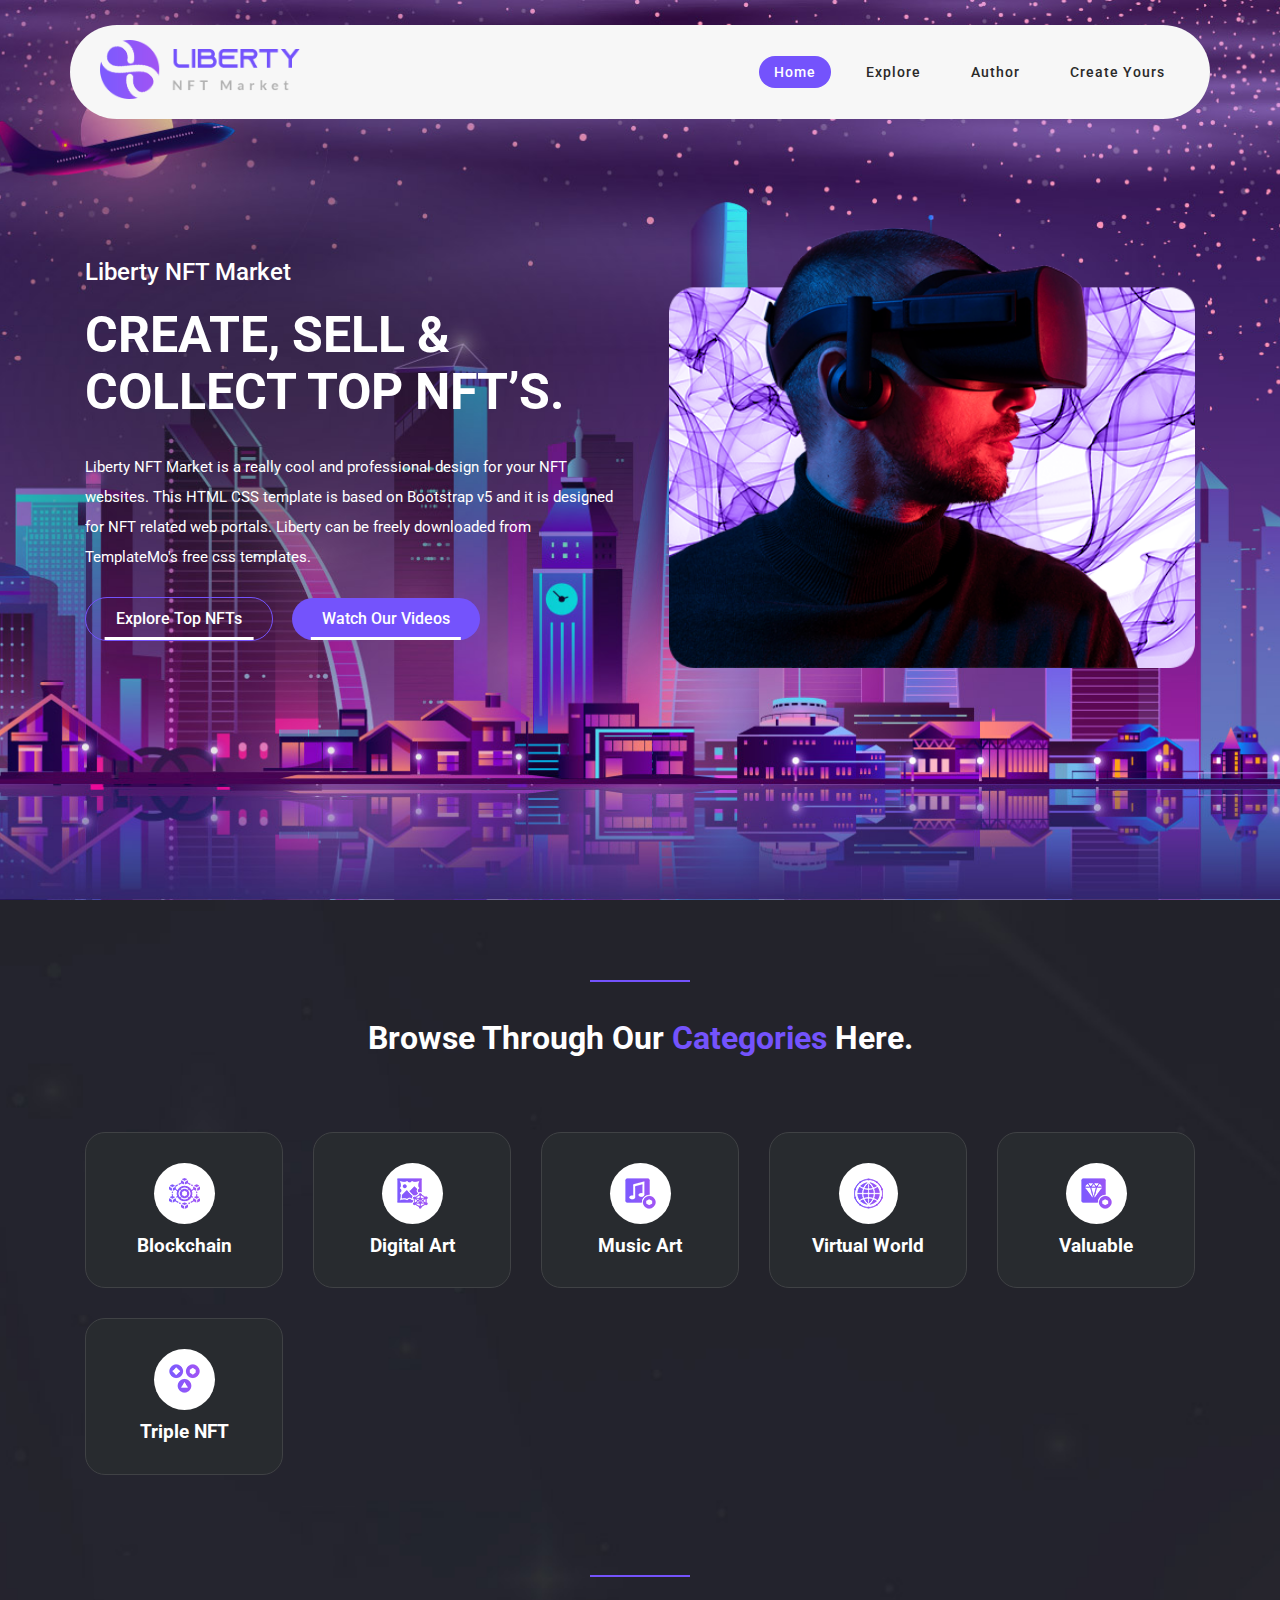
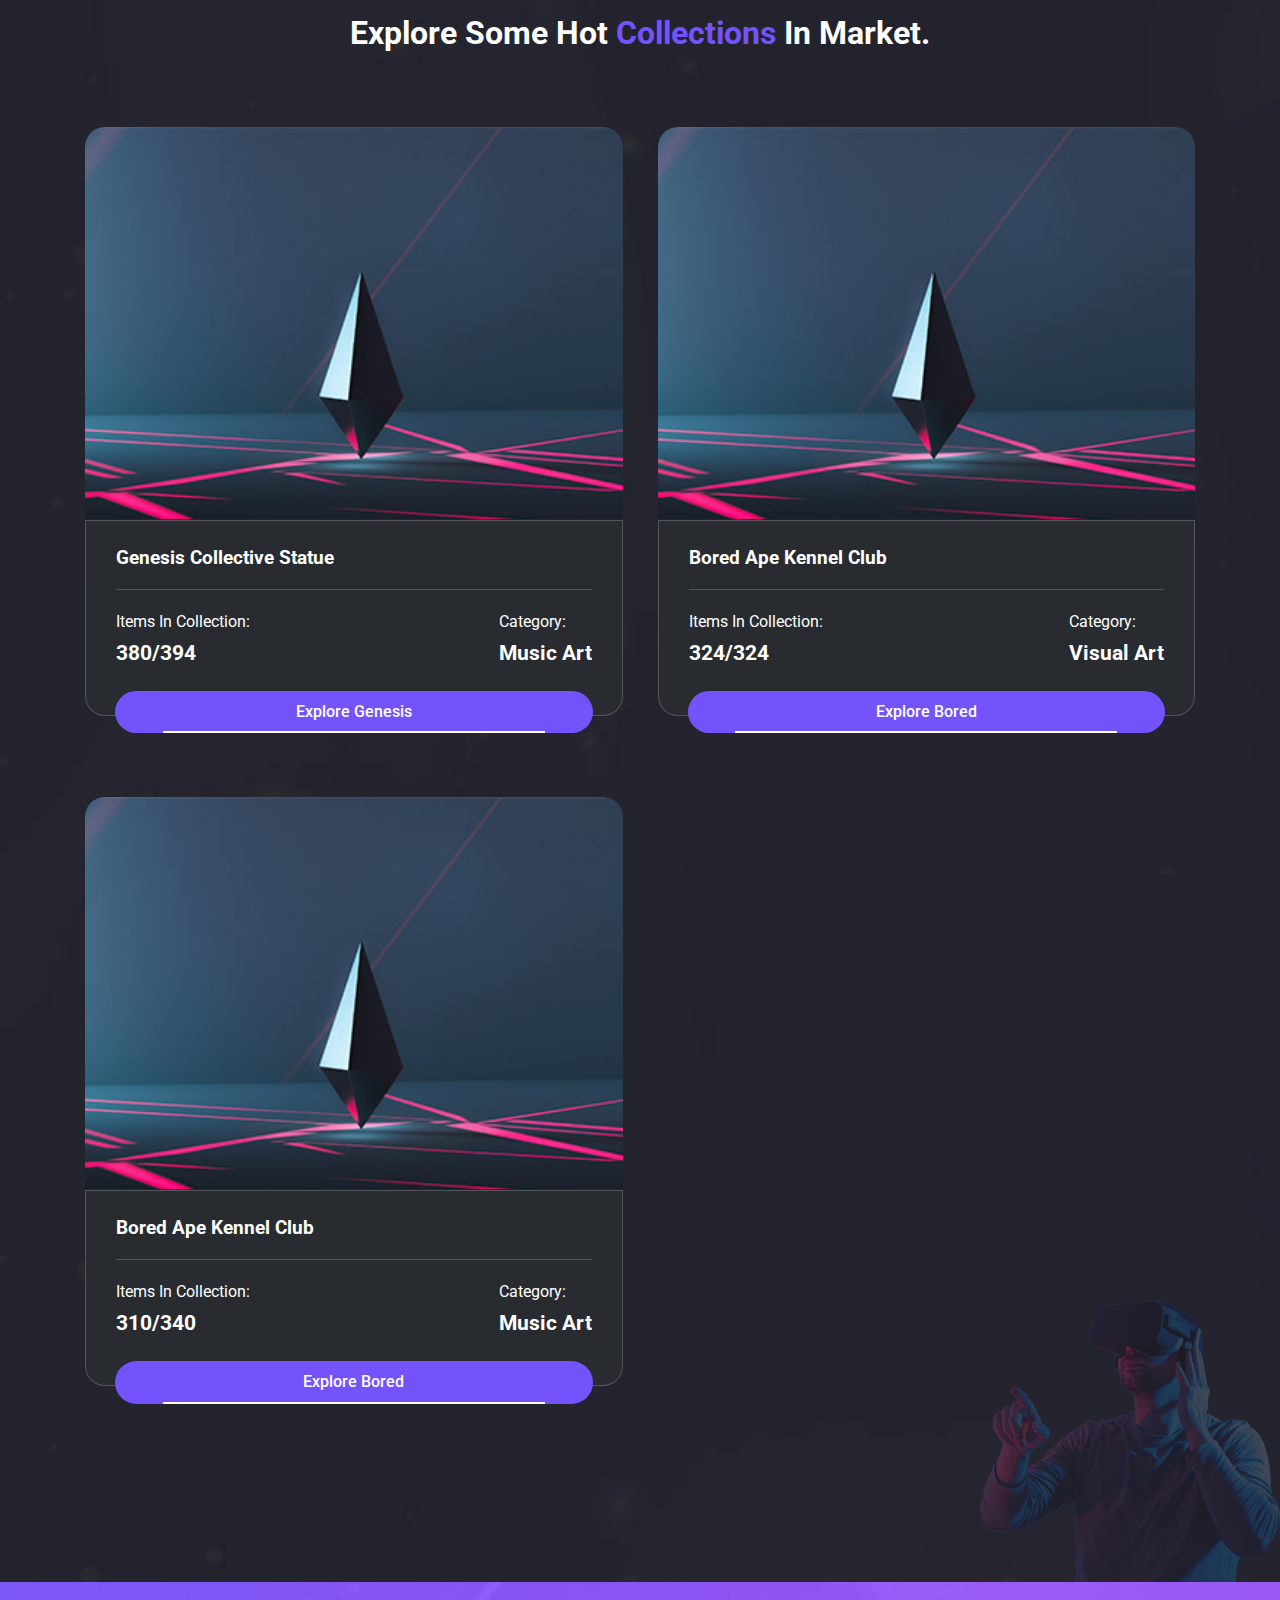
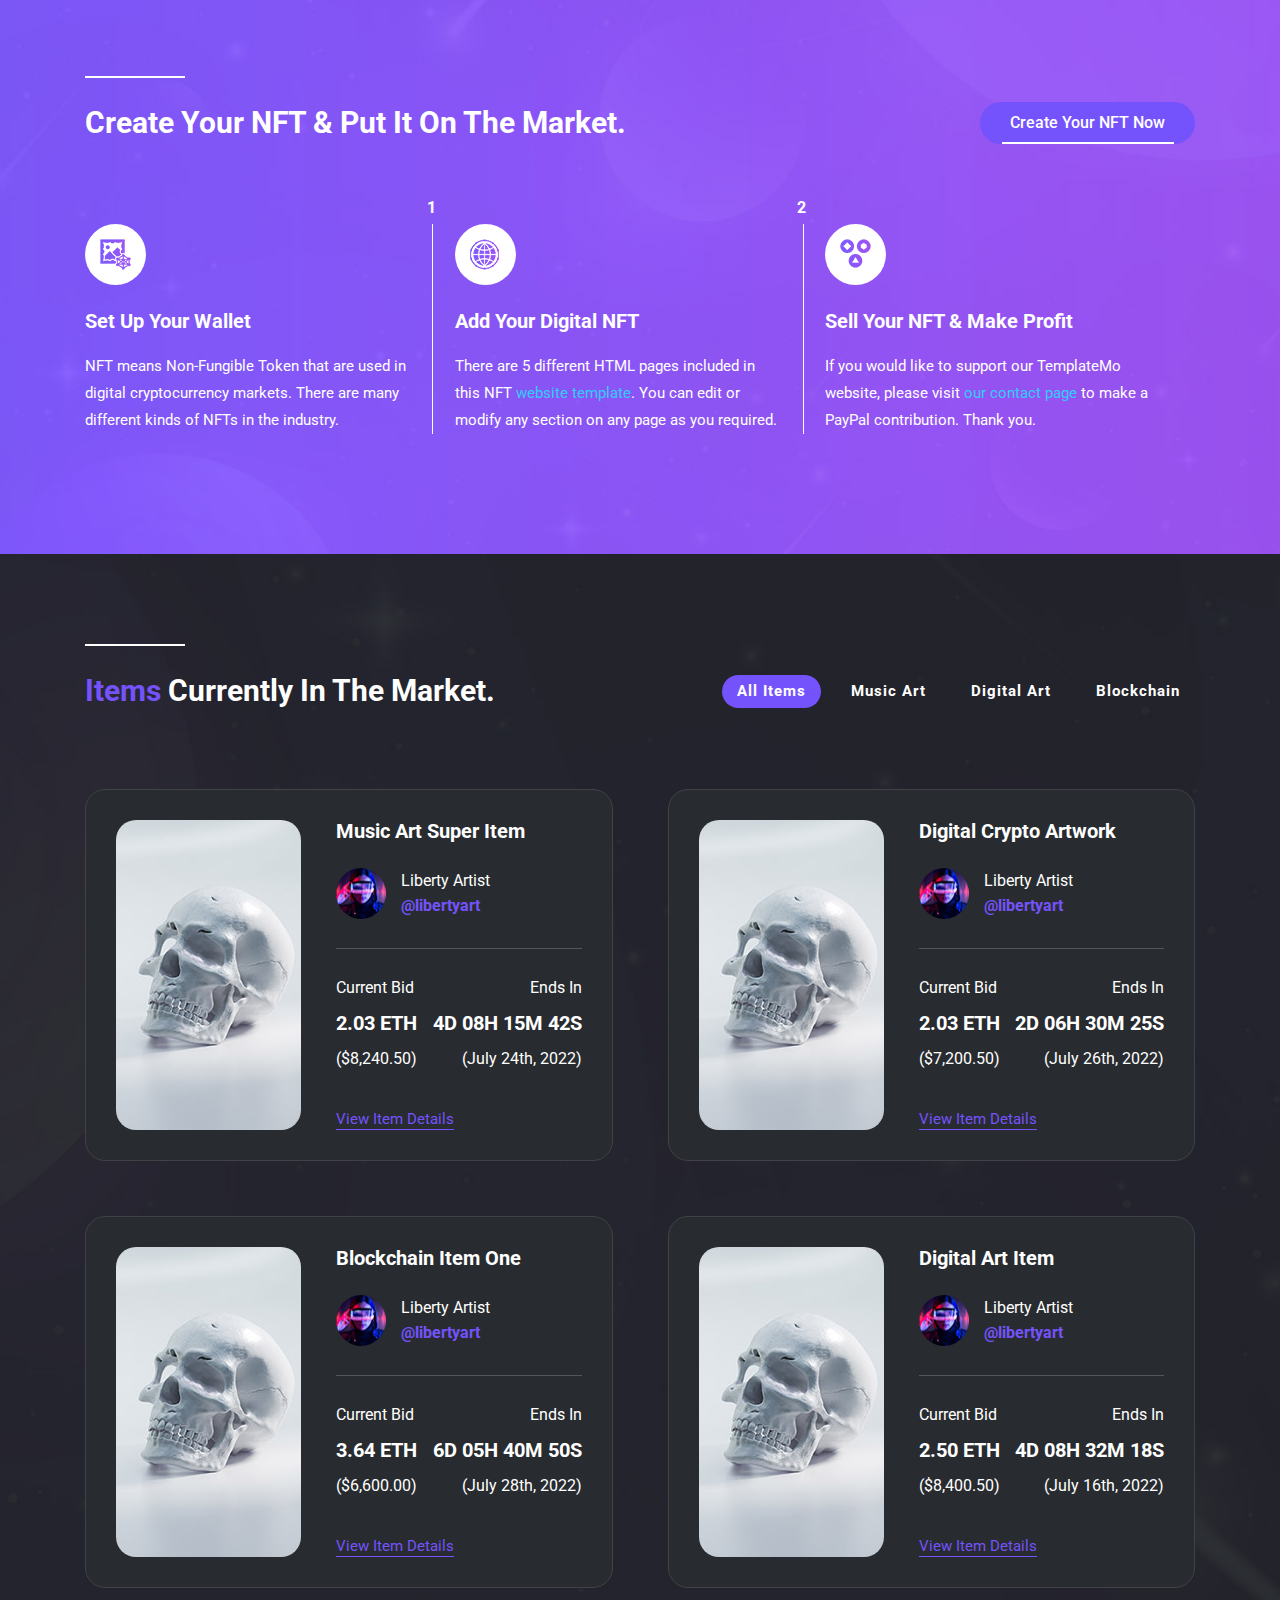
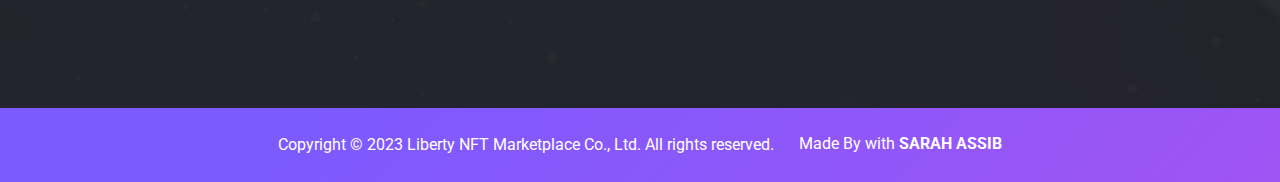
==== index.html @ bcc15ef4 "Add files via upload" ====
<!DOCTYPE html>
<html lang="en">

<head>
    <meta charset="UTF-8">
    <!-- fontAwesome library -->
    <link rel="stylesheet" href="./css/all.min.css">
    <!-- main file css -->
    <link rel="stylesheet" href="./css/main.css">
    <!-- normalize file -->
    <link rel="stylesheet" href="./css/normalize.css">
    <!-- google font -->
    <link href="https://fonts.googleapis.com/css2?family=Roboto:wght@100;300;400;500;700;900&display=swap"
        rel="stylesheet">
    <meta name="viewport" content="width=device-width, initial-scale=1.0">
    <title>NFT Marketplace</title>
</head>

<body>
    <!-- Start Header -->
    <header>
        <div class="container">
            <div class="logo">
                <img src="./images/logo.png" alt="">
            </div>
            <div class="navbar">
                <i class="fa-solid fa-x fa-fade"></i>
                <ul>
                    <li>
                        <a href="#" class="active">home</a>
                    </li>
                    <li>
                        <a href="#">explore</a>
                    </li>
                    <li>
                        <a href="#">Author</a>
                    </li>
                    <li>
                        <a href="./create.html">Create Yours</a>
                    </li>
                </ul>

            </div>
            <div class="buttonBars">
                <i class="fa-solid fa-bars-staggered fa-fade"></i>
            </div>
        </div>
    </header>
    <!-- Start Home -->
    <div class="home">
        <div class="container">
            <div class="left">
                <h2>Liberty NFT Market</h2>
                <h1>CREATE, SELL & COLLECT TOP NFT’S.</h1>
                <p>
                    Liberty NFT Market is a really cool and professional design for your NFT websites. This HTML CSS
                    template is based on Bootstrap v5 and it is designed for NFT related web portals. Liberty can be
                    freely downloaded from TemplateMo's free css templates.
                </p>
                <div class="buttons">
                    <button>explore top NFTs</button>
                    <button>watch our videos</button>
                </div>
            </div>
            <div class="right-img">
                <img src="./images/banner-02.png" alt="">
            </div>
        </div>
    </div>
    <!-- End Home -->
    <!-- Start Sec-2 -->
    <div class="sec2">
        <div class="container">
            <div class="top">
                <div class="heading">
                    <h1>Browse Through Our <span>Categories</span> Here.</h1>
                </div>
                <div class="row">
                    <div class="box">
                        <div>
                            <img src="./images/icon-01.png" alt="">
                        </div>
                        <h3>Blockchain
                        </h3>
                        <i class="fa fa-angle-right"></i>
                    </div>
                    <div class="box">
                        <div>
                            <img src="./images/icon-02.png" alt="">
                        </div>
                        <h3>Digital Art
                        </h3>
                        <i class="fa fa-angle-right"></i>
                    </div>
                    <div class="box">
                        <div>
                            <img src="./images/icon-03.png" alt="">
                        </div>
                        <h3>Music Art
                        </h3>
                        <i class="fa fa-angle-right"></i>
                    </div>
                    <div class="box">
                        <div>
                            <img src="./images/icon-04.png" alt="">
                        </div>
                        <h3>Virtual World
                        </h3>
                        <i class="fa fa-angle-right"></i>
                    </div>
                    <div class="box">
                        <div>
                            <img src="./images/icon-05.png" alt="">
                        </div>
                        <h3>Valuable
                        </h3>
                        <i class="fa fa-angle-right"></i>
                    </div>
                    <div class="box">
                        <div>
                            <img src="./images/icon-06.png" alt="">
                        </div>
                        <h3>Triple NFT
                        </h3>
                        <i class="fa fa-angle-right"></i>
                    </div>
                </div>
            </div>
            <div class="bottom">
                <div class="top">
                    <div class="heading">
                        <h1>Explore Some Hot <span>Collections</span> In Market.</h1>
                    </div>
                </div>
                <div class="columns">
                    <div class="col">
                        <img src="./images/collection-01.jpg" alt="">
                        <div class="bottom">
                            <h3>Genesis Collective Statue</h3>
                            <div class="ite">
                                <div class="left">
                                    <h4>Items In Collection:</h4>
                                    <span>380/394</span>
                                </div>
                                <div class="right">
                                    <h4>Category:</h4>
                                    <span>Music Art</span>
                                </div>
                            </div>
                        </div>
                        <div class="button">
                            <button class="btn-sp">explore Genesis</button>
                        </div>
                    </div>
                    <div class="col">
                        <img src="./images/collection-01.jpg" alt="">
                        <div class="bottom">
                            <h3>Bored Ape Kennel Club</h3>
                            <div class="ite">
                                <div class="left">
                                    <h4>Items In Collection:</h4>
                                    <span>324/324</span>
                                </div>
                                <div class="right">
                                    <h4>Category:</h4>
                                    <span>Visual Art</span>
                                </div>
                            </div>
                        </div>
                        <div class="button">
                            <button class="btn-sp">explore Bored</button>
                        </div>
                    </div>
                    <div class="col">
                        <img src="./images/collection-01.jpg" alt="">
                        <div class="bottom">
                            <h3>Bored Ape Kennel Club</h3>
                            <div class="ite">
                                <div class="left">
                                    <h4>Items In Collection:</h4>
                                    <span>310/340</span>
                                </div>
                                <div class="right">
                                    <h4>Category:</h4>
                                    <span>Music Art</span>
                                </div>
                            </div>
                        </div>
                        <div class="button">
                            <button class="btn-sp">explore Bored</button>
                        </div>
                    </div>
                </div>
            </div>
        </div>
    </div>
    <!-- End Sec-2 -->
    <!-- Start Sec-3 -->
    <div class="sec3">
        <div class="container">
            <div class="top">
                <h2>Create Your NFT & Put It On The Market.</h2>
                <a href="./create.html" class="btn-sp">Create Your NFT now</a>
            </div>
            <div class="columns">
                <div class="col">
                    <div>
                        <img src="./images/icon-02.png" alt="">
                    </div>
                    <h3>Set Up Your Wallet
                    </h3>
                    <p>NFT means Non-Fungible Token that are used in digital cryptocurrency markets.
                        There are many different kinds of NFTs in the industry.
                    </p>
                </div>
                <div class="col">
                    <div>
                        <img src="./images/icon-04.png" alt="">
                    </div>
                    <h3>Add Your Digital NFT
                    </h3>
                    <p>There are 5 different HTML pages included in this NFT <span>website template</span>.
                        You can edit or modify any section on any page as you required.
                    </p>
                </div>
                <div class="col">
                    <div>
                        <img src="./images/icon-06.png" alt="">
                    </div>
                    <h3>Sell Your NFT & Make Profit
                    </h3>
                    <p>If you would like to support our TemplateMo website,
                        please visit <span>our contact page</span> to make a PayPal contribution. Thank you.
                    </p>
                </div>
            </div>
        </div>
    </div>
    <!-- End Sec-3 -->
    <!-- Start Sec-4 -->
    <div class="sec4">
        <div class="container">
            <div class="top">
                <div class="left">
                    <h2><span>Items</span> Currently In The Market.</h2>
                </div>
                <div class="right-btns">
                    <button class="active">All Items</button>
                    <button>Music Art</button>
                    <button>Digital Art</button>
                    <button>Blockchain</button>
                </div>
            </div>
            <div class="items">
                <div class="item">
                    <img src="./images/market-01.jpg" alt="">
                    <div class="r-content">
                        <div class="top">
                            <h3>Music Art Super Item</h3>
                            <div class="author">
                                <img src="./images/author.jpg" alt="">
                                <span>Liberty Artist
                                    <span>@libertyart</span>
                                </span>
                            </div>
                        </div>
                        <div class="dtls">
                            <div>
                                <span>Current Bid</span>
                                <span>Ends In
                                </span>
                            </div>
                            <div>
                                <span>2.03 ETH
                                </span>
                                <span>4D 08H 15M 42S
                                </span>
                            </div>
                            <div>
                                <span>($8,240.50)</span>
                                <span>(July 24th, 2022)
                                </span>
                            </div>
                        </div>
                        <a href="#">view item details</a>
                    </div>
                </div>
                <div class="item">
                    <img src="./images/market-01.jpg" alt="">
                    <div class="r-content">
                        <div class="top">
                            <h3>Digital Crypto Artwork</h3>
                            <div class="author">
                                <img src="./images/author.jpg" alt="">
                                <span>Liberty Artist
                                    <span>@libertyart</span>
                                </span>
                            </div>
                        </div>
                        <div class="dtls">
                            <div>
                                <span>Current Bid</span>
                                <span>Ends In
                                </span>
                            </div>
                            <div>
                                <span>2.03 ETH
                                </span>
                                <span>2D 06H 30M 25S
                                </span>
                            </div>
                            <div>
                                <span>($7,200.50)</span>
                                <span>(July 26th, 2022)
                                </span>
                            </div>
                        </div>
                        <a href="#">view item details</a>
                    </div>
                </div>
                <div class="item">
                    <img src="./images/market-01.jpg" alt="">
                    <div class="r-content">
                        <div class="top">
                            <h3>Blockchain Item One</h3>
                            <div class="author">
                                <img src="./images/author.jpg" alt="">
                                <span>Liberty Artist
                                    <span>@libertyart</span>
                                </span>
                            </div>
                        </div>
                        <div class="dtls">
                            <div>
                                <span>Current Bid</span>
                                <span>Ends In
                                </span>
                            </div>
                            <div>
                                <span>3.64 ETH
                                </span>
                                <span>6D 05H 40M 50S
                                </span>
                            </div>
                            <div>
                                <span>($6,600.00)</span>
                                <span>(July 28th, 2022)
                                </span>
                            </div>
                        </div>
                        <a href="#">view item details</a>
                    </div>
                </div>
                <div class="item">
                    <img src="./images/market-01.jpg" alt="">
                    <div class="r-content">
                        <div class="top">
                            <h3>Digital Art Item</h3>
                            <div class="author">
                                <img src="./images/author.jpg" alt="">
                                <span>Liberty Artist
                                    <span>@libertyart</span>
                                </span>
                            </div>
                        </div>
                        <div class="dtls">
                            <div>
                                <span>Current Bid</span>
                                <span>Ends In
                                </span>
                            </div>
                            <div>
                                <span>2.50 ETH
                                </span>
                                <span>4D 08H 32M 18S
                                </span>
                            </div>
                            <div>
                                <span>($8,400.50)</span>
                                <span>(July 16th, 2022)
                                </span>
                            </div>
                        </div>
                        <a href="#">view item details</a>
                    </div>
                </div>
            </div>
        </div>
    </div>
    <!-- End Sec-4 -->
    <!-- Start Footer -->
    <div class="footer">
        <div class="container">
            <p>Copyright © 2023 Liberty NFT Marketplace Co., Ltd. All rights reserved.</p> <span>Made By with
                <span>SARAH ASSIB</span></span>
        </div>
    </div>
    <!-- End Footer -->
    <script src="./js/main.js"></script>
</body>


</html>
---- css/main.css ----
/* Start Global Ruls */
* {
    margin: 0;
    padding: 0;
    box-sizing: border-box;
    -webkit-box-sizing: border-box;
}

::selection {
    background-color: #7453fc;
    color: var(--main-text-color);
}

html {
    scroll-behavior: smooth;
}

body {
    margin: 0;
    padding: 0;
    box-sizing: border-box;
    font-family: 'Roboto', sans-serif;
}

:root {
    --main-text-color: #ffffff;
    --main-sec-padding: 120px;
}

a {
    text-decoration: none;
}

ul,
li {
    list-style: none;
}

.container {
    padding-left: 15px;
    padding-right: 15px;
    margin-left: auto;
    margin-right: auto;
}

@media (min-width: 576px) {
    .container {
        max-width: 540px;
    }
}

@media (min-width: 768px) {
    .container {
        max-width: 720px;
    }
}

@media (min-width: 992px) {
    .container {
        max-width: 960px;
    }
}

@media (min-width: 1200px) {
    .container {
        max-width: 1140px;
    }
}

@media (min-width: 1400px) {
    .container {
        max-width: 1320px;
    }
}

/* End Global Ruls */
/* Start Header */
header {
    width: 100%;
    position: absolute;
    top: 25px;
    z-index: 99;
    transition: .4s;
}

header .container {
    display: flex;
    justify-content: space-between;
    padding: 15px 30px;
    border-radius: 50px;
    background: #f7f7f7;
    position: relative;
    align-items: center;
}
.full-H {
    background: #f7f7f7;
    position: fixed;
    top: 0;
}
header .container img {
    width: 200px;
    cursor: pointer;
}

header .container ul {
    display: flex;
    gap: 20px;
}

header .container ul li {
    text-transform: capitalize;
    font-weight: 500;
    font-size: 14px;
}

header .container ul li .active {
    color: var(--main-text-color);
    background: #7453fc;
}

header .container ul li a {
    color: #2a2a2a;
    padding: 8px 15px;
    border-radius: 18px;
    letter-spacing: 1px;
    transition: .3s;
}

header .container ul li a:hover {
    color: var(--main-text-color);
    background: #7453fc;
}
header .container .buttonBars {
    display: flex;
    flex-wrap: wrap;
    width: 35px;
}@media (min-width: 991px)  {
    .buttonBars {
        display: none !important;
    }
    .fa-x {
        display: none !important;
    }
    .navbar {
        transform: translateX(0) !important;
        opacity: 1 !important;
    }
}
@media (max-width: 991px) {
    .buttonBars {
        width: fit-content;
        font-size: 40px;
        cursor: pointer;
    }
    .navbar {
        width: 100%;
        height: 100vh;
        position: fixed;
        top: 0;
        left: 0;
        background: rgb(238,174,202);
        background: radial-gradient(circle, rgba(238,174,202,1) 0%, rgba(148,187,233,1) 100%);
        display: flex; 
        justify-content: center;
        z-index: 99; 
        transform: translateX(-100%);
        transition: .5s;
        opacity: 0;
    }
    .navbar > i {
        font-size: 35px;
        position: absolute;
        right: 30px;
        top: 30px;
        cursor: pointer;
    }
    header .container ul {
        flex-direction: column;
        justify-content: center;
        gap: 25px;
        width: 100%;
    }
    header .container ul li {
        position: relative;
    }
    header .container ul li a {
        width: 100%;
        display: block;
        text-align: center;
        padding: 15px;
        font-size: 25px;
        position: relative;
    }
    header .container ul li::before {
        content: '';
        position: absolute;
        left: 50%;
        width: 0;
        bottom: 0;
        height: 2px;
        background-color: #7453fc;
        transition: .5s;
    }
    header .container ul li:hover::before {
        left: 0;
        width: 100%;
    }
    header .container ul li .active {
        background-color: transparent;
        color: #7453fc;
    }
    header .container ul li .active::before {
        content: '';
        position: absolute;
        left: 0;
        width: 100%;
        bottom: 0;
        height: 2px;
        background-color: #7453fc;
        transition: .5s;
    }
    header .container ul li a:hover {
        background-color: transparent;
        color: #7453fc;

    }
}
/* End Header */
/* Start Home */
.home {
    height: 100vh;
    background-image: url(../images/banner-bg.jpg);
    background-position: center;
    background-repeat: no-repeat;
    background-size: cover;
}

.home .container {
    height: 100%;
    color: var(--main-text-color);
    display: flex;
    align-items: center;
    justify-content: space-between;
}

.home .container .left h2 {
    font-weight: 500;
}

.home .container .left h1 {
    margin: 20px 0 30px;
    font-size: 50px;
    max-width: 630px;
}

.home .container .left p {
    line-height: 2;
    max-width: 680px;
}

.home .container .left .buttons {
    margin-top: 25px;
}

.home .container .left .buttons button {
    padding: 12px 30px;
    color: white;
    border-radius: 25px;
    background-color: transparent;
    border: none;
    text-transform: capitalize;
    cursor: pointer;
    position: relative;
    font-weight: 500;
    transition: .4s;
}

.home .container .left .buttons button::before {
    content: '';
    position: absolute;
    width: 80%;
    height: 2.5px;
    left: 50%;
    bottom: 0;
    transform: translateX(-50%);
    background: #fff;
}

.home .container .left .buttons button:first-child {
    border: solid 1px #7453fc;
    margin-right: 15px;
}

.home .container .left .buttons button:first-child:hover {
    background: #7453fc;
}

.home .container .left .buttons button:last-child:hover {
    background: #ffffff;
    color: #7453fc;
}

.home .container .left .buttons button:last-child {
    background-color: #7453fc;
}

.home .container .right-img {
    max-width: 526px;
}

.home .container .right-img img {
    max-width: 526px;
    height: 440px;
}

/* End Home */
/* Start Sec-2 */
.sec2 {
    padding: var(--main-sec-padding) 0px 150px 0px;
    background-image: url(../images/dark-bg.jpg);
    background-position: center;
    background-repeat: no-repeat;
    background-size: cover;
    color: #fff;
    position: relative;
}

.sec2::before {
    content: '';
    position: absolute;
    right: 0;
    bottom: 0;
    background-image: url(../images/category-collection-dec.png);
    background-repeat: no-repeat;
    width: 300px;
    height: 282px;
}

.heading h1 {
    margin: 0;
    text-align: center;
    margin-bottom: 75px;
    position: relative;
}

.heading h1::before {
    content: "";
    position: absolute;
    left: 50%;
    transform: translateX(-50%);
    width: 100px;
    height: 2px;
    top: -40px;
    background: #7453fc;
}

.heading h1 span {
    color: #7453fc;
}

.sec2 .container .top .row {
    display: grid;
    gap: 30px;
    grid-template-columns: repeat(auto-fill, minmax(170px, 1fr));
}

.sec2 .container .top .row .box {
    text-align: center;
    padding: 30px;
    background: #282b2f;
    border: 1px solid #404245;
    position: relative;
    border-radius: 20px;
    transition: .4;
}

.sec2 .container .top .row .box>div {
    background-color: #fff;
    padding: 15px;
    height: 61px;
    width: 61px;
    border-radius: 50%;
    margin: 0 auto;
    width: fit-content;
    margin-bottom: 12px;
}

.sec2 .container .top .row .box i {
    background-color: #fff;
    color: #7453fc;
    font-size: 21px;
    line-height: 45px;
    width: 45px;
    height: 45px;
    border-radius: 50%;
    position: absolute;
    left: 50%;
    bottom: calc(-40px / 2);
    transform: translateX(-50%);
    transition: .4s;
    cursor: pointer;
    opacity: 0;
}



.sec2 .container .top .row .box:hover i {
    opacity: 1;
}

.sec2 .container .top .row .box i:hover {
    color: #ffff;
    background-color: #7453fc;
}

.sec2 .container>.bottom {
    padding-top: 140px;
}

.sec2 .container .columns {
    display: grid;
    grid-template-columns: repeat(auto-fill, minmax(350px, 1fr));
    gap: 35px;
}

.sec2 .container .columns .col>img {
    min-width: 100%;
    border-top-left-radius: 20px;
    border-top-right-radius: 20px;
}

.sec2 .container .columns .col .bottom {
    padding: 0 30px 50px;
    background-color: #282b2f;
    border: solid 1px rgba(255, 255, 255, 0.2);
    border-bottom-left-radius: 20px;
    border-bottom-right-radius: 20px;
    position: relative;
    top: -3px;
}

.sec2 .container .columns .col .bottom h3 {
    padding: 27px 0 20px;
    position: relative;
}

.sec2 .container .columns .col .bottom h3::before {
    content: '';
    position: absolute;
    left: 0;
    width: 100%;
    height: 1px;
    bottom: 0;
    background-color: rgba(255, 255, 255, 0.2);
}

.sec2 .container .columns .col .bottom .ite {
    display: flex;
    justify-content: space-between;
    padding-top: 23px;
}

.sec2 .container .columns .col .bottom .ite h4 {
    font-weight: normal;
    margin-bottom: 10px;
}

.sec2 .container .columns .col .bottom .ite span {
    font-weight: bolder;
    font-size: 21px;
}

.sec2 .container .columns .col .button button {
    width: calc(100% - 60px);
}

.btn-sp {
    background-color: #7453fc;
    color: #fff;
    padding: 12px 30px;
    border: none;
    border-radius: 25px;
    text-transform: capitalize;
    font-weight: 500;
    position: relative;
    transition: .4s;
    cursor: pointer;
}

.btn-sp::before {
    content: '';
    position: absolute;
    left: 50%;
    bottom: 0;
    transform: translateX(-50%);
    background-color: #fff;
    width: 80%;
    height: 2px;
}

.btn-sp:hover {
    color: #7453fc;
    background-color: #fff;
}

.sec2 .container .columns .col .button {
    text-align: center;
    position: relative;
    top: -28.195px;
}

/* End Sec-2 */
/* Start Sec-3 */
.sec3 {
    padding: var(--main-sec-padding) 0;
    background-image: url(../images/main-bg.jpg);
    background-position: center;
    background-size: cover;
    background-repeat: no-repeat;
    color: var(--main-text-color);
}

.sec3 .container .top {
    display: flex;
    justify-content: space-between;
    align-items: center;
}

.sec3 .container .top h2::before {
    content: '';
    position: absolute;
    left: 0;
    top: -30px;
    background-color: #fff;
    width: 100px;
    height: 2px;
}

.sec3 .container .top h2 {
    font-size: 30px;
    position: relative;
}

.sec3 .container .columns .col>div {
    background-color: #fff;
    padding: 15px;
    height: 61px;
    width: 61px;
    border-radius: 50%;
    margin-bottom: 12px;
}

.sec3 .container .columns {
    margin-top: 80px;
    display: grid;
    grid-template-columns: repeat(auto-fill, minmax(350px, 1fr));
}

.sec3 .container .columns .col h3 {
    font-size: 20px;
    margin-top: 20px;
    margin: 25px 0 20px;
}

.sec3 .container .columns .col {
    position: relative;
}

.sec3 .container .columns .col:first-child::before {
    content: "1";
    position: absolute;
    right: calc(38.10px / 2);
    top: -25px;
    color: var(--main-text-color);
    font-weight: bold;
}

.sec3 .container .columns .col:first-child:after {
    content: '';
    position: absolute;
    right: calc(45px / 2);
    top: 0;
    width: 1px;
    height: 100%;
    background-color: #ffffff;
}

.sec3 .container .columns .col:last-child:before {
    content: '';
    position: absolute;
    left: calc(-45px / 2);
    top: 0;
    width: 1px;
    height: 100%;
    background-color: #ffffff;
}

.sec3 .container .columns .col:last-child::after {
    content: "2";
    position: absolute;
    left: calc(-55.10px / 2);
    top: -25px;
    color: var(--main-text-color);
    font-weight: bold;
}

.sec3 .container .columns .col p {
    line-height: 1.8;
    font-size: 15px;
    padding-right: 45px;
}

.sec3 .container .columns .col p span {
    color: #3CF;
}

/* End Sec-3 */
/* Start Sec-4 */
.sec4 {
    background-image: url(../images/dark-bg.jpg);
    background-position: center;
    background-repeat: no-repeat;
    background-size: cover;
    padding: var(--main-sec-padding) 0;
    color: var(--main-text-color);
}


.sec4 .container>.top {
    display: flex;
    justify-content: space-between;
    align-items: center;
}

.sec4 .container>.top h2 {
    font-size: 30px;
    position: relative;
}

.sec4 .container>.top h2 span {
    color: #7453fc;
}

.sec4 .container>.top h2::before {
    content: '';
    position: absolute;
    left: 0;
    top: -30px;
    background-color: #fff;
    width: 100px;
    height: 2px;
}

.sec4 .container>.top .right-btns {
    display: flex;
    gap: 15px;
    flex-wrap: wrap;
    justify-content: center;
}

.sec4 .container>.top .right-btns button {
    padding: 8px 15px;
    border-radius: 18px;
    transition: .3s;
    background-color: transparent;
    color: var(--main-text-color);
    border: none;
    font-weight: bold;
    letter-spacing: 1px;
    font-size: 15px;
    cursor: pointer;
}


.sec4 .container .top .right-btns button:hover {
    background-color: #7453fc;
}

.sec4 .container>.top .right-btns .active {
    background-color: #7453fc;

}

.sec4 .container .items {
    display: grid;
    grid-template-columns: repeat(auto-fill, minmax(450px, 1fr));
    gap: 55px;
    margin-top: 80px;
}

.sec4 .container .items .item {
    background-color: #282b2f;
    border: 1px solid #404245;
    border-radius: 20px;
    padding: 30px;
    display: flex;
}

.sec4 .container .items .item>img {
    border-radius: 20px;
}

.sec4 .container .items .item .r-content {
    width: 100%;
    margin-left: 35px;
    position: relative;
}

.sec4 .container .items .item .r-content .top {
    padding-bottom: 30px;
    position: relative;
}

.sec4 .container .items .item .r-content .top h3 {
    font-size: 20px;
}

.sec4 .container .items .item .r-content .top .author {
    display: flex;
    margin-top: 25px;
}

.sec4 .container .items .item .r-content .top .author img {
    border-radius: 50%;
    margin-right: 15px;
}

.sec4 .container .items .item .r-content .top .author span {
    line-height: 1.6;
}

.sec4 .container .items .item .r-content .top .author span>span {
    display: block;
    color: #7453fc;
    font-weight: bold;
    cursor: pointer;
}

.sec4 .container .items .item .r-content .top::before {
    content: '';
    position: absolute;
    left: 0;
    bottom: 0;
    width: 100%;
    height: 1px;
    background-color: rgba(255, 255, 255, 0.2);
}

.sec4 .container .items .item .r-content .dtls {
    padding-top: 30px;
    display: flex;
    flex-direction: column;
    gap: 15px;
}

.sec4 .container .items .item .r-content .dtls div {
    display: flex;
    justify-content: space-between;
}

.sec4 .container .items .item .r-content .dtls div:nth-child(2) {
    font-weight: bolder;
    font-size: 20px;
}

.sec4 .container .items .item .r-content>a {
    position: absolute;
    bottom: 0;
    text-transform: capitalize;
    font-size: 15px;
    color: #7453fc;
    border-bottom: solid 1px #7453fc;
}

/* End Sec-4 */
/* Start Footer */
.footer {
    padding: 25px 0;
    color: var(--main-text-color);
    background-image: linear-gradient(132deg, rgba(125, 90, 254, 1) 25%, rgba(160, 84, 244, 1) 100%);
}

.footer .container {
    display: flex;
    justify-content: center;
    align-items: center;
    gap: 25px;
}

.footer .container p {
    line-height: 1.5;
}

.footer .container>span span {
    font-weight: bold;
}

/* End Footer */
@media (max-width: 1400px) {
    .home .container .left p {
        max-width: 540px;
        font-size: 15px;
    }
}

@media (max-width: 1200px) {
    .home .container .left p {
        max-width: 455px;
    }

    .home .container .right-img img {
        max-width: 380px;
        height: 315px;
    }
}

@media (max-width: 991px) {
    header {
        position: relative;
        top: 0;
    }

    .home .container {
        flex-direction: column;
        gap: 60px;
    }

    .home {
        padding-top: 160px;
        padding-bottom: 80px;
        height: fit-content;
    }

    .home .container .right-img img {
        max-width: 100%;
        height: 100%;
    }

    header .container {
        max-width: 100%;
        border-radius: 0;
    }

    .footer .container {
        flex-direction: column;
        text-align: center;
    }

    .sec4 .container>.top h2::before {
        left: 50%;
        transform: translateX(-50%);
    }
}

@media (max-width: 950px) {
    header .container {
        flex-direction: column;
        gap: 25px;
    }
}

@media (max-width: 480px) {
    header .container>ul li a {
        font-size: 13px;
        letter-spacing: 0;
        padding: 10px;
    }

    header .container>ul {
        gap: 9px;
    }

    header .container {
        padding: 15px 10px;
    }
}

@media (max-width: 530px) {
    .home .container .left h1 {
        font-size: 41px;
    }
}

@media (max-width: 423px) {
    .home .container .left .buttons {
        text-align: center;
        margin-top: 30px;
    }

    .home .container .left .buttons button:first-child {
        margin-right: 0;
        margin-bottom: 15px;
    }
}

@media (max-width: 375px) {
    .home .container .left h2 {
        font-size: 20px;
    }

    .home .container .left h1 {
        font-size: 32px;
    }


    header .container img {
        width: 180px;
    }
}

@media (max-width: 400px) {
    .sec2 .container .columns .col>img {
        max-width: 100%;
    }

    .sec2 .container .columns {
        grid-template-columns: repeat(auto-fill, minmax(250px, 1fr));
    }
}

@media (max-width: 365px) {
    .sec2 .container .columns .col .bottom .ite h4 {
        max-width: 80px;
    }
}

@media (max-width: 991px) {
    .sec3 .container .top {
        flex-direction: column;
        gap: 40px;
        text-align: center;
    }

    .sec3 .container .top h2::before {
        left: 50%;
        transform: translateX(-50%);
        top: -25px;
    }

    .sec3 .container .top h2 {
        line-height: 1.4;
    }

    .heading h1 {
        line-height: 1.4;
    }

    .sec3 .container .columns .col::before,
    .sec3 .container .columns .col::after {
        display: none;
    }

    .sec3 .container .columns .col {
        text-align: center;
    }

    .sec3 .container .columns .col>div {
        margin: 0 auto;
    }

    .sec3 .container .columns {
        gap: 45px;
    }

    .sec3 .container .columns .col p {
        padding: 0;
    }
}

@media (max-width: 380px) {
    .sec3 .container .columns {
        grid-template-columns: repeat(auto-fill, minmax(200px, 1fr));
    }
}

@media (max-width: 1199px) {

    .sec3 .container .columns .col::before,
    .sec3 .container .columns .col::after {
        display: none;
    }
}

@media (max-width: 767px) {
    .sec4 .container .items .item {
        flex-direction: column;
    }

    .sec4 .container .items .item>img {
        height: 650px;
    }

    .sec4 .container .items .item .r-content {
        margin: 0;
    }

    .sec4 .container .items .item .r-content>a {
        position: relative;
        margin-top: 25px;
        display: block;
        width: fit-content;
    }

    .sec4 .container .items .item .r-content .top {
        padding: 30px 0;
    }
}

@media (max-width: 991px) {
    .sec4 .container>.top {
        flex-direction: column;
        gap: 40px;
    }
}

@media (max-width: 480px) {
    .sec4 .container .items {
        grid-template-columns: repeat(auto-fill, minmax(250px, 1fr));
    }
}

@media (max-width: 375px) {
    .sec4 .container .items .item .r-content .dtls div:nth-child(2) {
        font-size: 16.5px;
    }
}

@media (max-width: 502px) {
    .sec4 .container>.top {
        text-align: center;
    }

}

/* ######################### */
/* Intro */
.intro {
    height: 69vh;
    background-image: url(../images/heading-bg.jpg);
    background-position: center;
    background-size: cover;
    background-repeat: no-repeat;
    color: var(--main-text-color);
}

.intro .container {
    display: flex;
    flex-direction: column;
    justify-content: center;
    align-items: center;
    height: 100%;
}

.intro .container .content {
    padding-top: 90px;
    text-align: center;
}

.intro .container .content h2 {
    font-size: 20px;
}

.intro .container .content h1 {
    font-size: 50px;
    text-transform: uppercase;
    margin: .5em 0 .3em;
}

.intro .container .content span {
    text-transform: capitalize;
    color: #8a75da;
}

.intro .container .content span>a {
    color: var(--main-text-color);
}

.intro .container .content .buttons {
    display: flex;
    justify-content: center;
    align-items: center;
    flex-wrap: wrap;
    gap: 25px;
    margin-top: 35px;
}

.intro .container .content .buttons button {
    padding: 12px 30px;
    color: white;
    border-radius: 25px;
    background-color: transparent;
    border: none;
    text-transform: capitalize;
    cursor: pointer;
    position: relative;
    font-weight: 500;
    transition: .4s;
    font-size: 15px;
}

.intro .container .content .buttons button::before {
    content: '';
    position: absolute;
    left: 50%;
    transform: translateX(-50%);
    width: 80%;
    height: 1.5px;
    bottom: 0;
    background-color: #fff;
}

.intro .container .content .buttons button:first-child {
    background-color: #7453fc;
}

.intro .container .content .buttons button:first-child:hover {
    background-color: #fff;
    color: #7453fc;
}

.intro .container .content .buttons button:last-child {
    border: 1px solid rgb(116, 83, 252);
}

.intro .container .content .buttons button:last-child:hover {
    background-color: #7453fc;
}

/* End Int */
/* Apply items */
.apply {
    background-image: url(../images/dark-bg.jpg);
    background-position: center;
    background-repeat: no-repeat;
    background-size: cover;
    padding: var(--main-sec-padding) 0;
    color: var(--main-text-color);
    position: relative;
}

.apply .container .parentInp {
    padding: 60px 30px;
    border-radius: 20px;
    background-color: #37393c;
}

.apply .container .parentInp .top-row {
    display: grid;
    grid-template-columns: repeat(auto-fill, minmax(300px, 1fr));
    margin-bottom: 25px;
    gap: 30px;
}

.apply .container .parentInp .top-row div {
    display: flex;
    flex-direction: column;
}

.apply .container .parentInp div label {
    font-size: 15.5px;
    margin-bottom: 10px;
    font-weight: bold;
}

.apply .container .parentInp input:not(#not) {
    height: 46px;
    border-radius: 25px;
    border: 1px solid #404245;
    background: #282b2f;
    padding: 15px;
    color: #afafaf;
}

.apply .container .parentInp input:focus {
    outline: none;
}

.apply .container .parentInp .bottom-row {
    display: grid;
    grid-template-columns: repeat(auto-fill, minmax(400px, 1fr));
    margin-bottom: 25px;
    gap: 30px;
}

.apply .container .parentInp .bottom-row div {
    display: flex;
    flex-direction: column;
}

.apply .container .parentInp .sub {
    display: flex;
    justify-content: space-between;
    margin-top: 50px;
}

.apply .container .parentInp .sub .left {
    display: flex;
    flex-direction: column;
}

.apply .container .parentInp .sub .left input {
    color: #afafaf;
}

.apply .container .parentInp .sub button {
    width: 65%;
    border-radius: 25px;
    cursor: pointer;
    color: var(--main-text-color);
    font-size: 15.5px;
    background-color: #7453fc;
    text-transform: capitalize;
    border: none;
    transition: .4s;
    position: relative;
}

.apply .container .parentInp .sub button::before {
    content: '';
    position: absolute;
    left: 50%;
    bottom: 0;
    transform: translateX(-50%);
    width: 70%;
    height: 2px;
    background-color: white;
}

.apply .container .parentInp .sub button:hover {
    color: #7453fc;
    background-color: #fff;
}

.apply .container .preview {
    padding-top: 120px;
}

.apply .container .preview .content {
    display: flex;
    align-items: center;
}

.apply .container .preview .content .image img {
    border-radius: 20px;
    width: 100%;
}

.apply .container .preview .content .image {
    width: 100%;
}

.apply .container .preview .content .right {
    padding-left: 45px;
}

.apply .container .preview .content .right .tp .pro {
    display: flex;
    margin-top: 30px;
    gap: 15px;
    align-items: center;
}

.apply .container .preview .content .right .tp .pro img {
    border-radius: 50%;
}

.apply .container .preview .content .right .tp .pro h4 {
    font-weight: normal;
    margin-bottom: 10px;
    font-size: 15px;
}

.apply .container .preview .content .right .tp .pro h4+a {
    color: #7453fc;
    font-weight: bold;
    font-size: 15px;
}

.apply .container .preview .content .right .tp p {
    font-size: 15px;
    line-height: 1.8;
    margin: 35px 0;
}

.apply .container .preview .content .right .bRow {
    display: grid;
    grid-template-columns: repeat(auto-fill, minmax(130px, 1fr));
}

.apply .container .preview .content .right .bRow .col h4 {
    font-weight: normal;
    font-size: 15px;
}

.apply .container .preview .content .right .bRow .col h4:last-child {
    color: #afafaf;
}

.apply .container .preview .content .right .bRow .col h2 {
    color: #7453fc;
    font-size: 20px;
    margin: 12px 0;
}

.apply::before {
    content: '';
    position: absolute;
    right: 0;
    bottom: 0;
    background-image: url(../images/category-collection-dec.png);
    background-repeat: no-repeat;
    width: 300px;
    height: 282px;
}

/* End Apply */
@media (max-width: 991px) {
    .apply .container .parentInp .sub {
        flex-direction: column;
        gap: 30px;
    }

    .apply .container .parentInp .sub button {
        height: 51.5px;
        width: 100%;
    }
}

@media (max-width: 490px) {
    .apply .container .parentInp .bottom-row {
        grid-template-columns: repeat(auto-fill, minmax(200px, 1fr))
    }
}

@media (max-width: 390px) {
    .apply .container .parentInp .top-row {
        grid-template-columns: repeat(auto-fill, minmax(200px, 1fr))
    }
}

@media (max-width: 354px) {
    .intro .container .content h1 {
        font-size: 35px;
    }
}

@media (max-width: 991px) {
    .apply .container .preview .content {
        flex-direction: column;
    }

    .apply .container .preview .content .right {
        margin-top: 30px;
    }

    .apply .container .preview .content .right .bRow {
        grid-template-columns: repeat(auto-fill, minmax(172px, 1fr));
        gap: 30px;
    }
}

@media (max-width: 448px) {
    .apply .container .preview .content .right .bRow {
        text-align: center;
    }
}
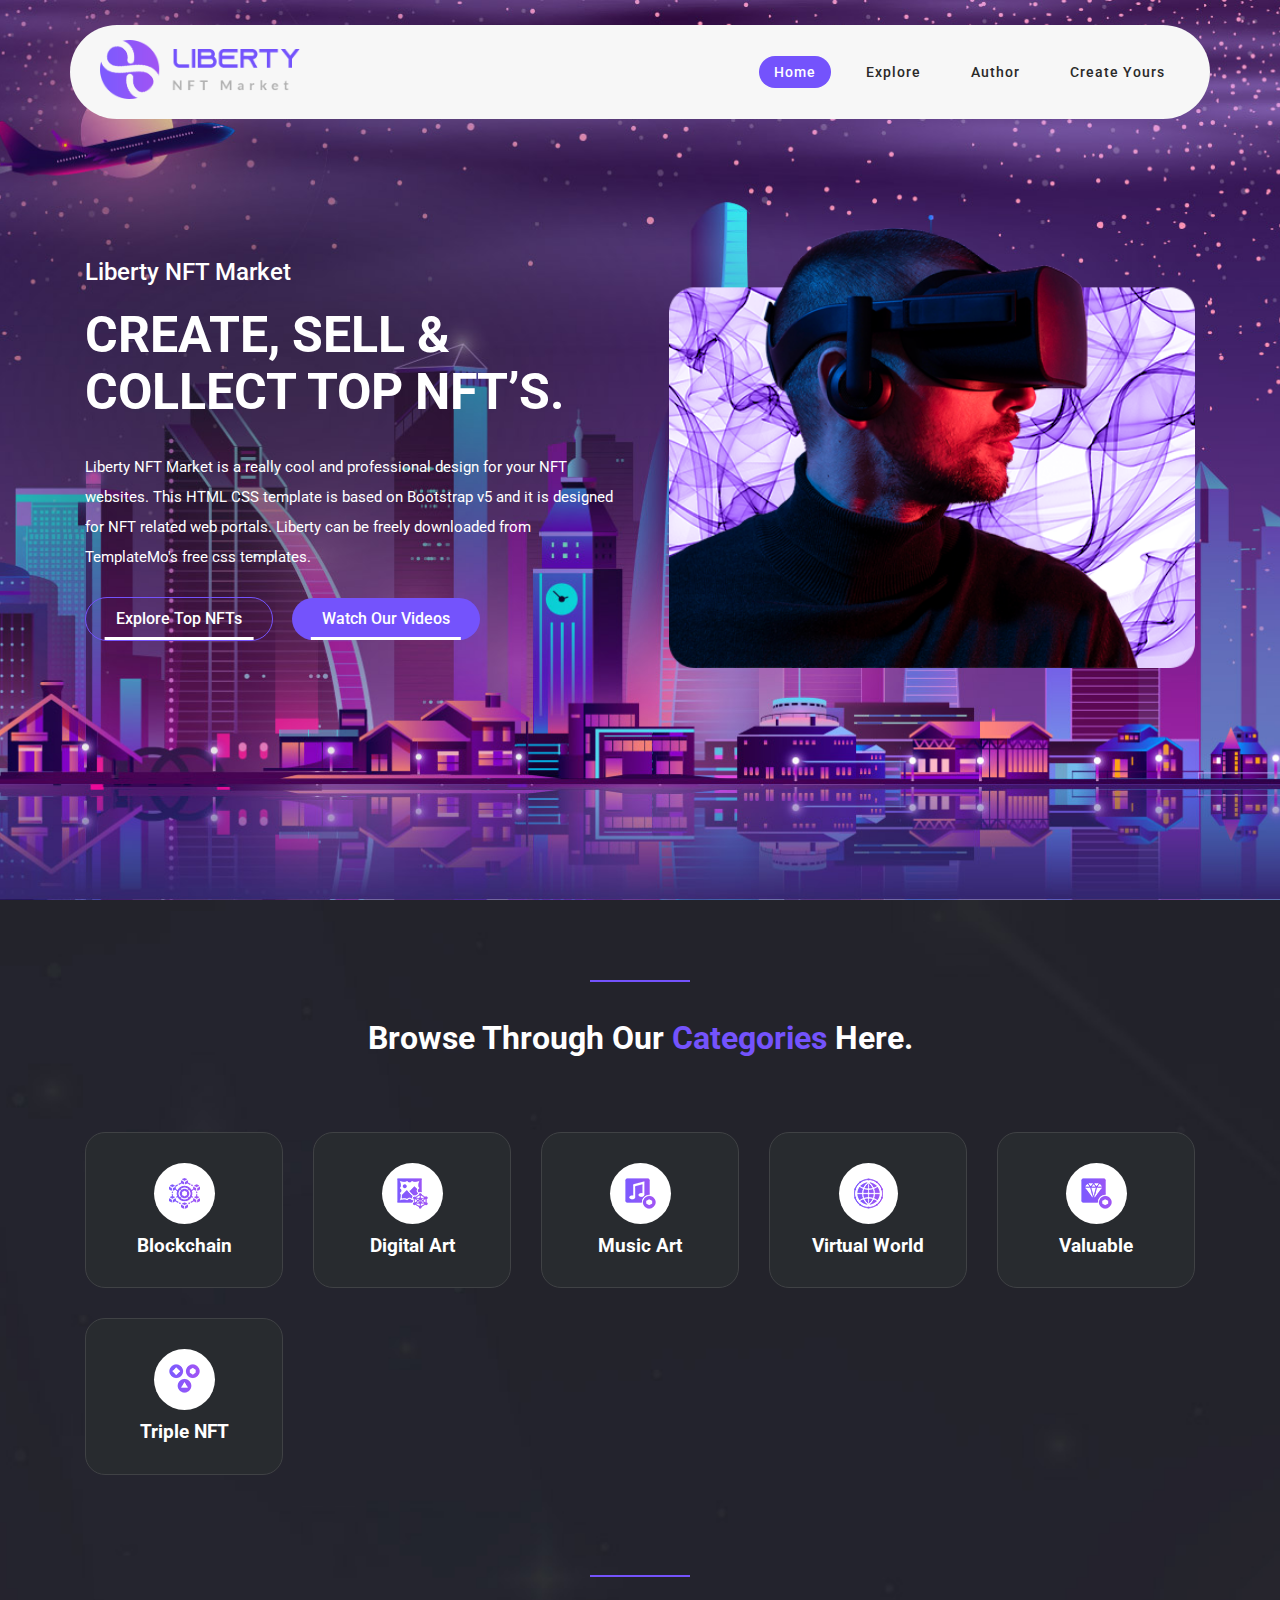
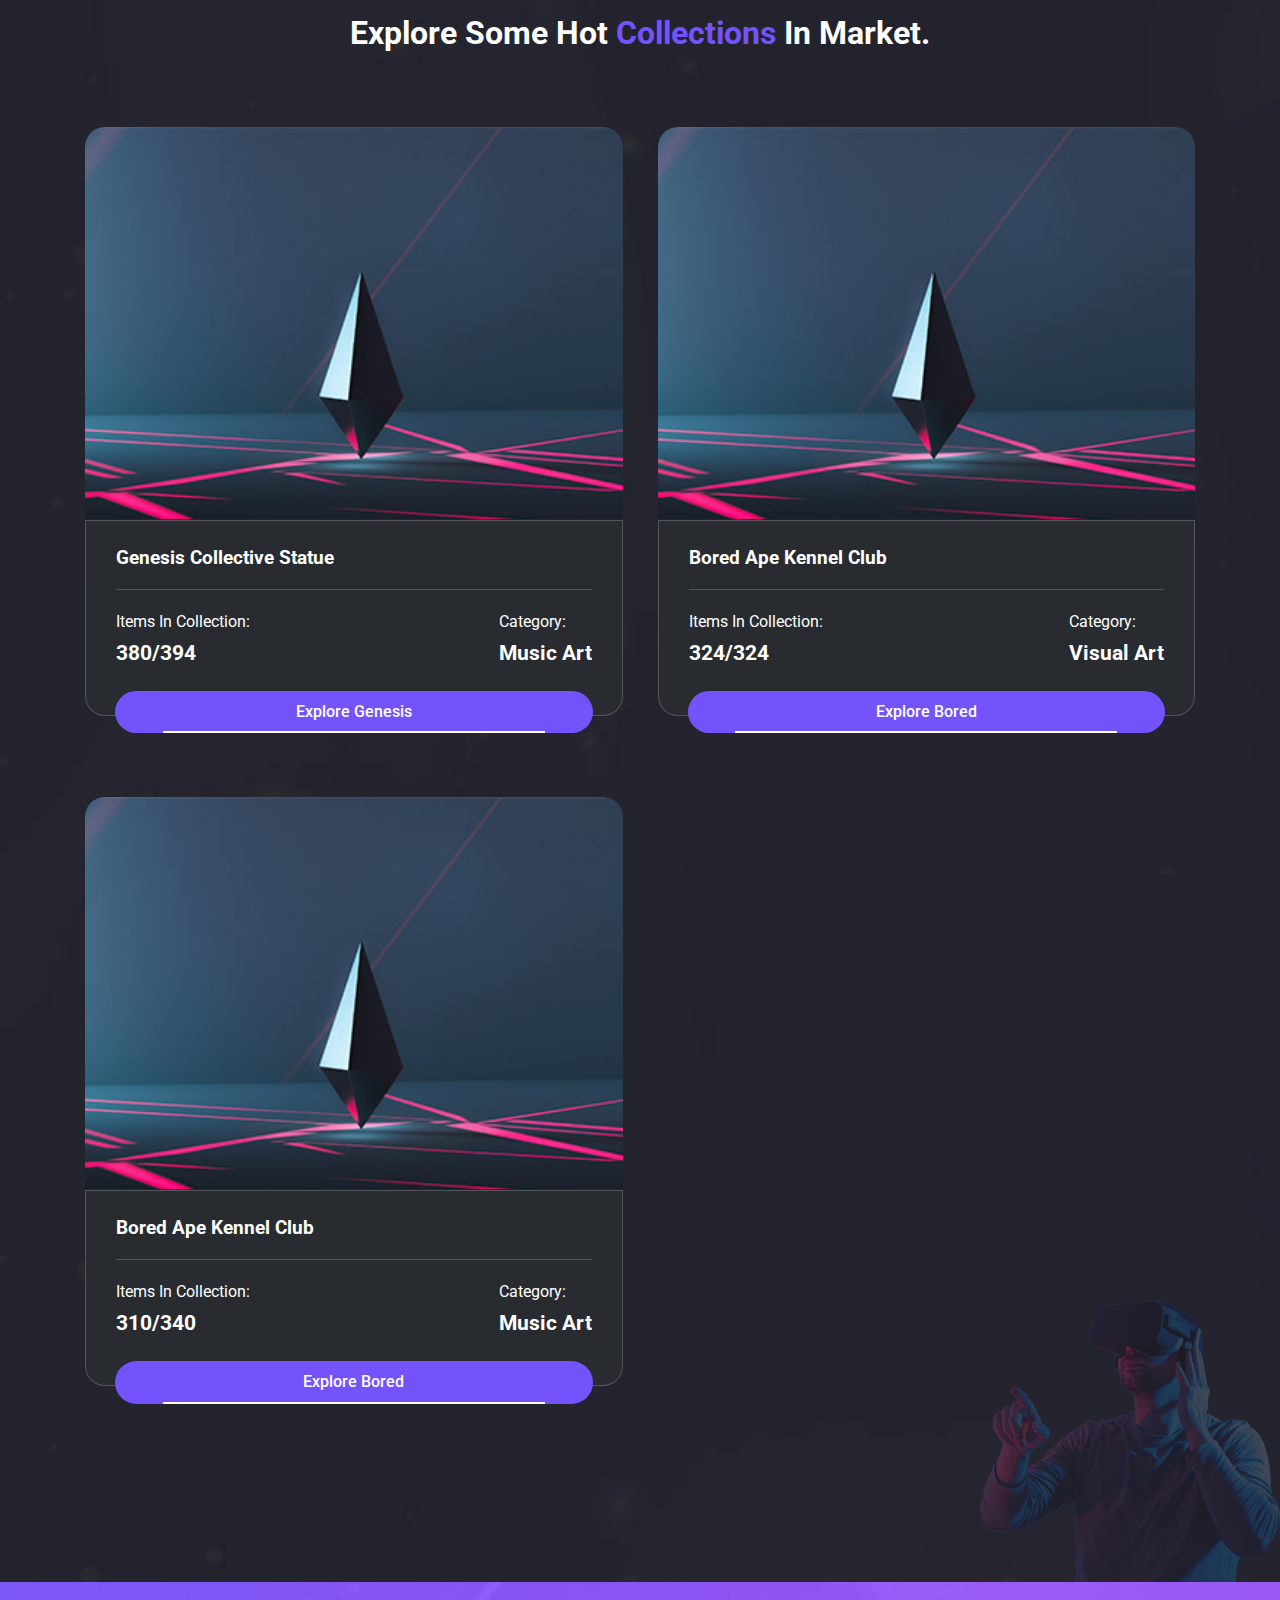
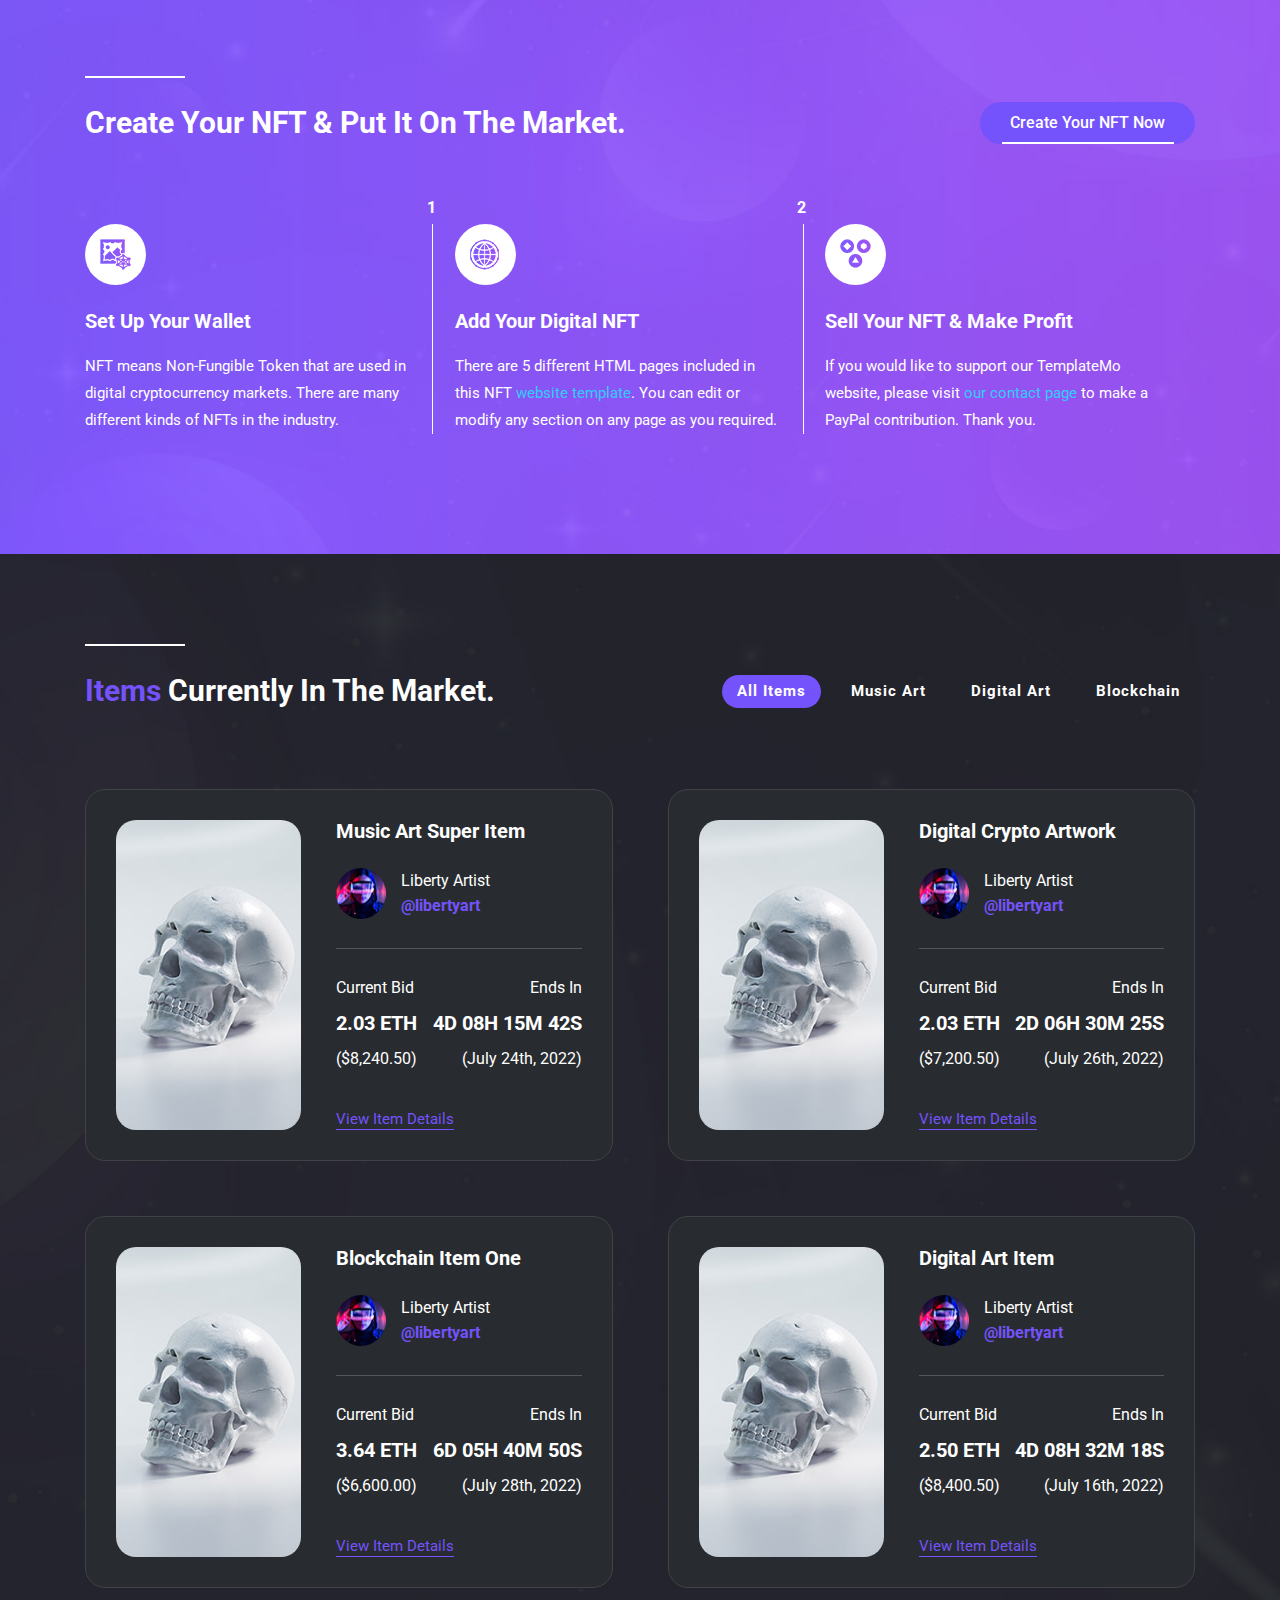
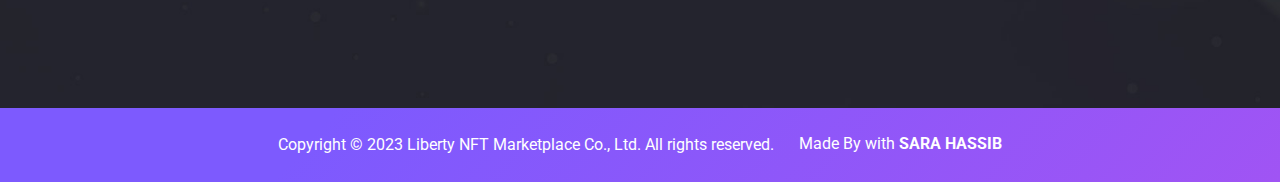
==== commit ffe258d8: "Update index.html" ====
--- a/index.html
+++ b/index.html
@@ -392,7 +392,7 @@
     <div class="footer">
         <div class="container">
             <p>Copyright © 2023 Liberty NFT Marketplace Co., Ltd. All rights reserved.</p> <span>Made By with
-                <span>SARAH ASSIB</span></span>
+                <span>SARA HASSIB</span></span>
         </div>
     </div>
     <!-- End Footer -->
@@ -400,4 +400,4 @@
 </body>
 
 
-</html>+</html>
